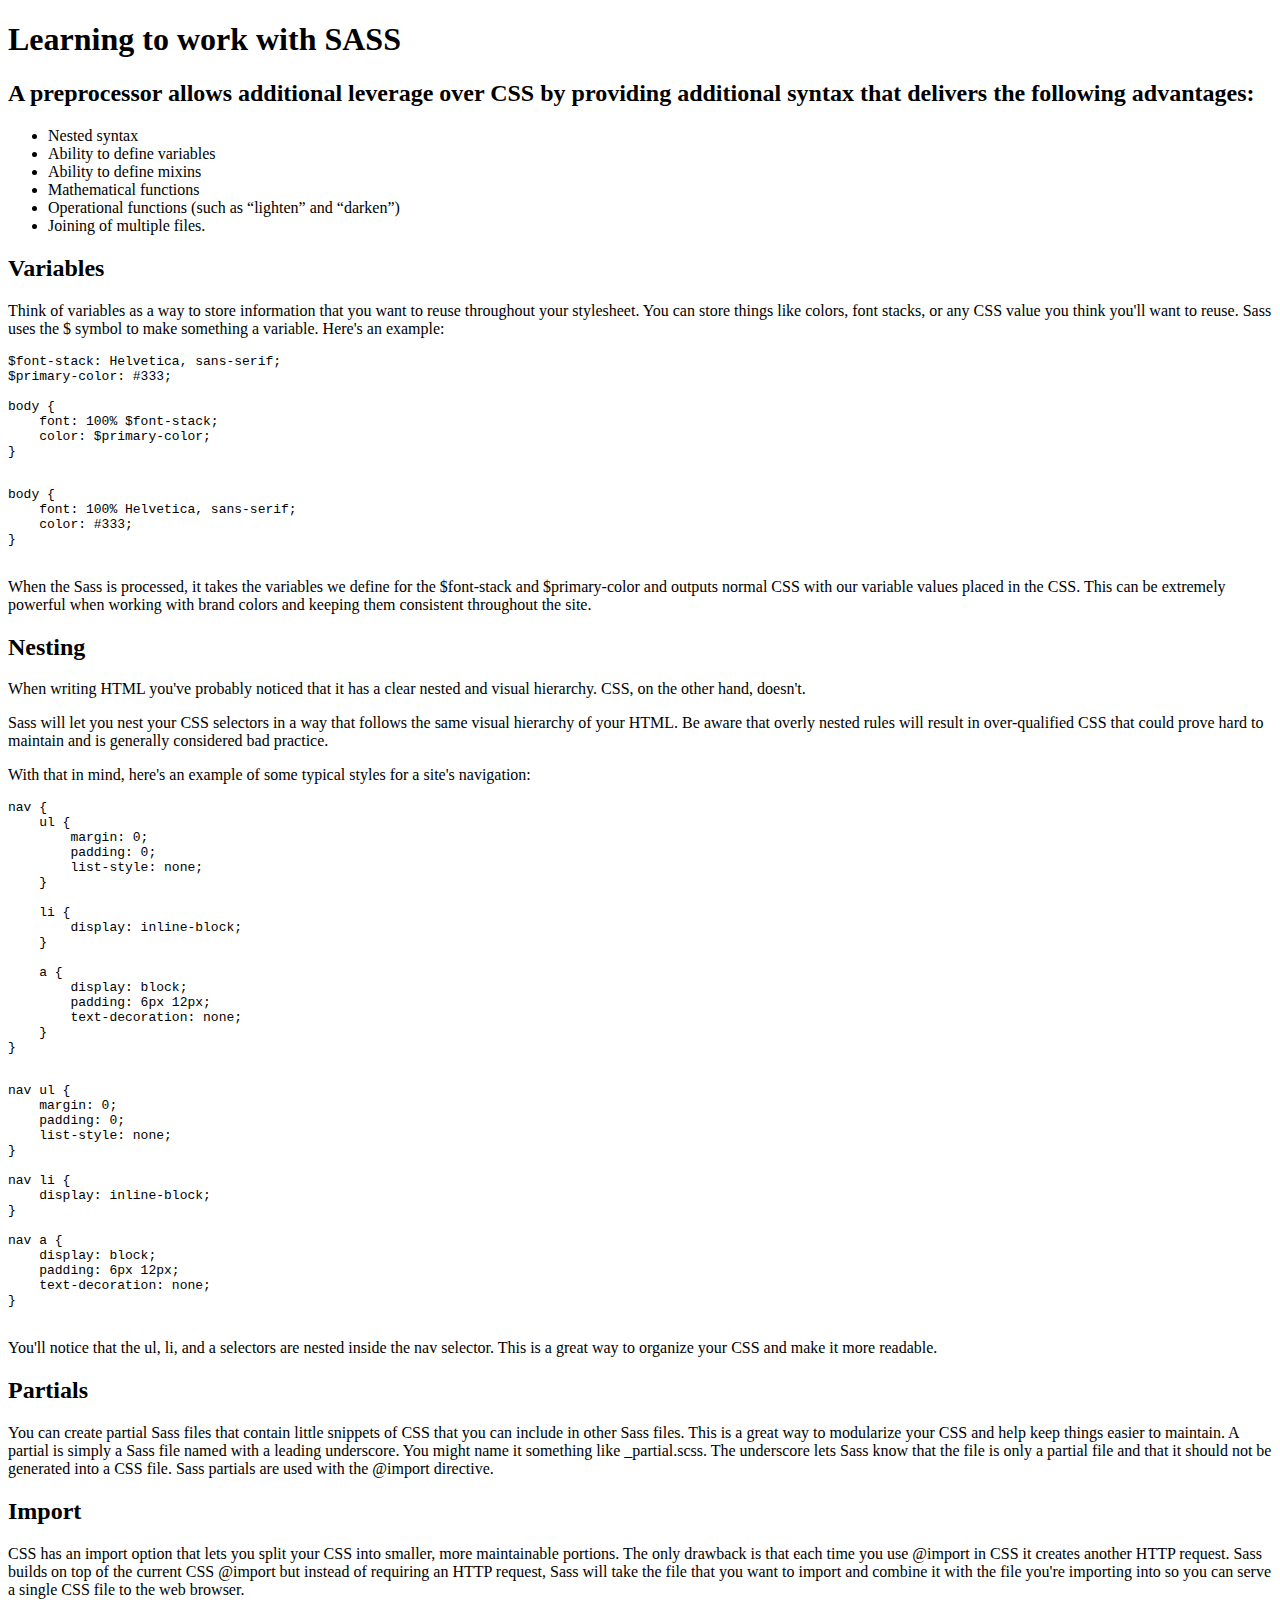
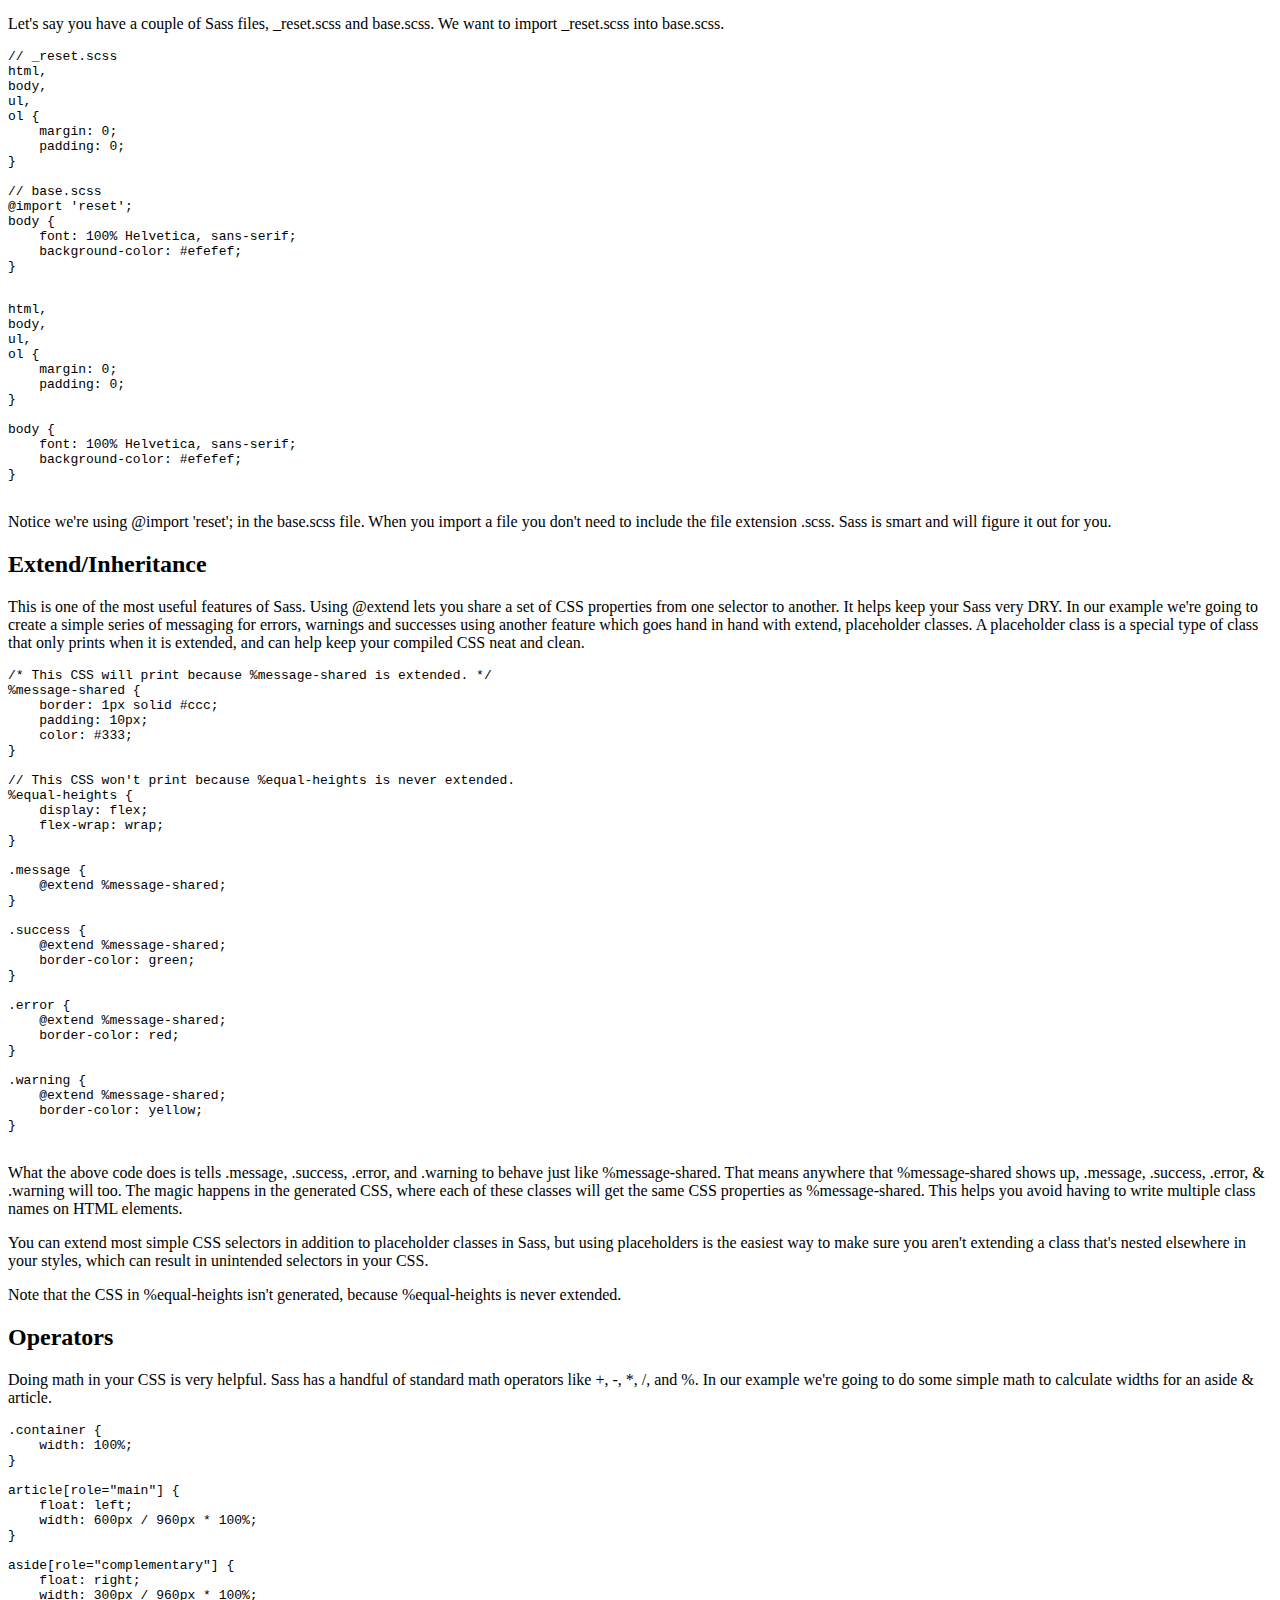
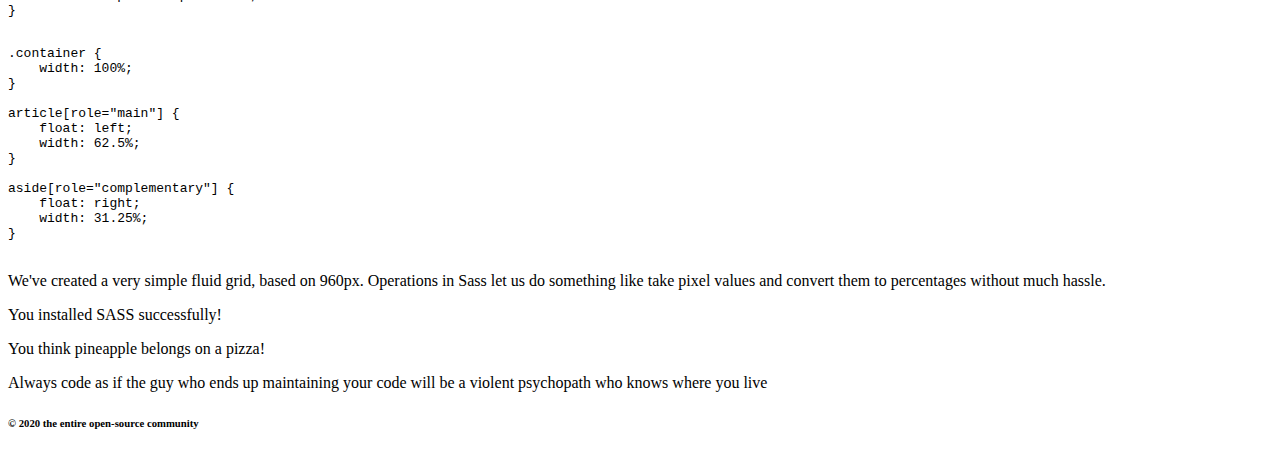
==== index.html @ 29b3c34b "STYLESHEET REF change path for css file for extra folder" ====
<!DOCTYPE html>
<html lang="en">
  <head>
    <meta charset="UTF-8" />
    <meta
      name="viewport"
      content="width=device-width, user-scalable=no, initial-scale=1.0, maximum-scale=1.0, minimum-scale=1.0"
    />
    <meta http-equiv="X-UA-Compatible" content="ie=edge" />
    <title>Learning to work with SASS</title>

    <link
      href="https://fonts.googleapis.com/css?family=Space+Mono&display=swap"
      rel="stylesheet"
    />

    <link href="/css/style.css" type="text/css" rel="stylesheet" />
  </head>
  <body>
    <header>
      <h1>Learning to work with SASS</h1>
    </header>

    <article>
      <section id="selling-points">
        <h2>
          A preprocessor allows additional leverage over CSS by providing
          additional syntax that delivers the following advantages:
        </h2>

        <ul>
          <li>Nested syntax</li>
          <li>Ability to define variables</li>
          <li>Ability to define mixins</li>
          <li>Mathematical functions</li>
          <li>Operational functions (such as “lighten” and “darken”)</li>
          <li>Joining of multiple files.</li>
        </ul>
      </section>

      <section>
        <h2>Variables</h2>
        <p>
          Think of variables as a way to store information that you want to
          reuse throughout your stylesheet. You can store things like colors,
          font stacks, or any CSS value you think you'll want to reuse. Sass
          uses the $ symbol to make something a variable. Here's an example:
        </p>

        <section>
          <pre class="before">
$font-stack: Helvetica, sans-serif;
$primary-color: #333;

body {
    font: 100% $font-stack;
    color: $primary-color;
}
          </pre>
          <pre class="after">
body {
    font: 100% Helvetica, sans-serif;
    color: #333;
}
          </pre>
        </section>

        <p>
          When the Sass is processed, it takes the variables we define for the
          $font-stack and $primary-color and outputs normal CSS with our
          variable values placed in the CSS. This can be extremely powerful when
          working with brand colors and keeping them consistent throughout the
          site.
        </p>
      </section>

      <section>
        <h2>Nesting</h2>
        <p>
          When writing HTML you've probably noticed that it has a clear nested
          and visual hierarchy. CSS, on the other hand, doesn't.
        </p>

        <p>
          Sass will let you nest your CSS selectors in a way that follows the
          same visual hierarchy of your HTML. Be aware that overly nested rules
          will result in over-qualified CSS that could prove hard to maintain
          and is generally considered bad practice.
        </p>

        <p>
          With that in mind, here's an example of some typical styles for a
          site's navigation:
        </p>

        <section>
          <pre class="before">
nav {
    ul {
        margin: 0;
        padding: 0;
        list-style: none;
    }

    li {
        display: inline-block;
    }

    a {
        display: block;
        padding: 6px 12px;
        text-decoration: none;
    }
}
          </pre>
          <pre class="after">
nav ul {
    margin: 0;
    padding: 0;
    list-style: none;
}

nav li {
    display: inline-block;
}

nav a {
    display: block;
    padding: 6px 12px;
    text-decoration: none;
}
          </pre>
        </section>

        <p>
          You'll notice that the ul, li, and a selectors are nested inside the
          nav selector. This is a great way to organize your CSS and make it
          more readable.
        </p>
      </section>
      <section>
        <h2>Partials</h2>
        <p>
          You can create partial Sass files that contain little snippets of CSS
          that you can include in other Sass files. This is a great way to
          modularize your CSS and help keep things easier to maintain. A partial
          is simply a Sass file named with a leading underscore. You might name
          it something like _partial.scss. The underscore lets Sass know that
          the file is only a partial file and that it should not be generated
          into a CSS file. Sass partials are used with the @import directive.
        </p>
      </section>
      <section>
        <h2>Import</h2>
        <p>
          CSS has an import option that lets you split your CSS into smaller,
          more maintainable portions. The only drawback is that each time you
          use @import in CSS it creates another HTTP request. Sass builds on top
          of the current CSS @import but instead of requiring an HTTP request,
          Sass will take the file that you want to import and combine it with
          the file you're importing into so you can serve a single CSS file to
          the web browser.
        </p>

        <p>
          Let's say you have a couple of Sass files, _reset.scss and base.scss.
          We want to import _reset.scss into base.scss.
        </p>

        <section>
          <pre class="before">
// _reset.scss
html,
body,
ul,
ol {
    margin: 0;
    padding: 0;
}

// base.scss
@import 'reset';
body {
    font: 100% Helvetica, sans-serif;
    background-color: #efefef;
}
          </pre>
          <pre class="after">
html,
body,
ul,
ol {
    margin: 0;
    padding: 0;
}

body {
    font: 100% Helvetica, sans-serif;
    background-color: #efefef;
}
          </pre>
        </section>

        <p>
          Notice we're using @import 'reset'; in the base.scss file. When you
          import a file you don't need to include the file extension .scss. Sass
          is smart and will figure it out for you.
        </p>
      </section>
      <section>
        <h2>Extend/Inheritance</h2>
        <p>
          This is one of the most useful features of Sass. Using @extend lets
          you share a set of CSS properties from one selector to another. It
          helps keep your Sass very DRY. In our example we're going to create a
          simple series of messaging for errors, warnings and successes using
          another feature which goes hand in hand with extend, placeholder
          classes. A placeholder class is a special type of class that only
          prints when it is extended, and can help keep your compiled CSS neat
          and clean.
        </p>
        <section>
          <pre>
/* This CSS will print because %message-shared is extended. */
%message-shared {
    border: 1px solid #ccc;
    padding: 10px;
    color: #333;
}

// This CSS won't print because %equal-heights is never extended.
%equal-heights {
    display: flex;
    flex-wrap: wrap;
}

.message {
    @extend %message-shared;
}

.success {
    @extend %message-shared;
    border-color: green;
}

.error {
    @extend %message-shared;
    border-color: red;
}

.warning {
    @extend %message-shared;
    border-color: yellow;
}
          </pre>

          <p>
            What the above code does is tells .message, .success, .error, and
            .warning to behave just like %message-shared. That means anywhere
            that %message-shared shows up, .message, .success, .error, &
            .warning will too. The magic happens in the generated CSS, where
            each of these classes will get the same CSS properties as
            %message-shared. This helps you avoid having to write multiple class
            names on HTML elements.
          </p>

          <p>
            You can extend most simple CSS selectors in addition to placeholder
            classes in Sass, but using placeholders is the easiest way to make
            sure you aren't extending a class that's nested elsewhere in your
            styles, which can result in unintended selectors in your CSS.
          </p>
          <p>
            Note that the CSS in %equal-heights isn't generated, because
            %equal-heights is never extended.
          </p>
        </section>
      </section>
      <section>
        <h2>Operators</h2>
        <p>
          Doing math in your CSS is very helpful. Sass has a handful of standard
          math operators like +, -, *, /, and %. In our example we're going to
          do some simple math to calculate widths for an aside & article.
        </p>

        <section>
          <pre class="before">
.container {
    width: 100%;
}

article[role="main"] {
    float: left;
    width: 600px / 960px * 100%;
}

aside[role="complementary"] {
    float: right;
    width: 300px / 960px * 100%;
}
          </pre>
          <pre class="after">
.container {
    width: 100%;
}

article[role="main"] {
    float: left;
    width: 62.5%;
}

aside[role="complementary"] {
    float: right;
    width: 31.25%;
}
          </pre>
        </section>

        <p>
          We've created a very simple fluid grid, based on 960px. Operations in
          Sass let us do something like take pixel values and convert them to
          percentages without much hassle.
        </p>
      </section>
    </article>

    <p class="success">
      You installed SASS successfully!
    </p>
    <p class="error">
      You think pineapple belongs on a pizza!
    </p>
    <p class="warning">
      Always code as if the guy who ends up maintaining your code will be a
      violent psychopath who knows where you live
    </p>

    <footer>
      <h6>&copy; 2020 the entire open-source community</h6>
    </footer>
  </body>
</html>
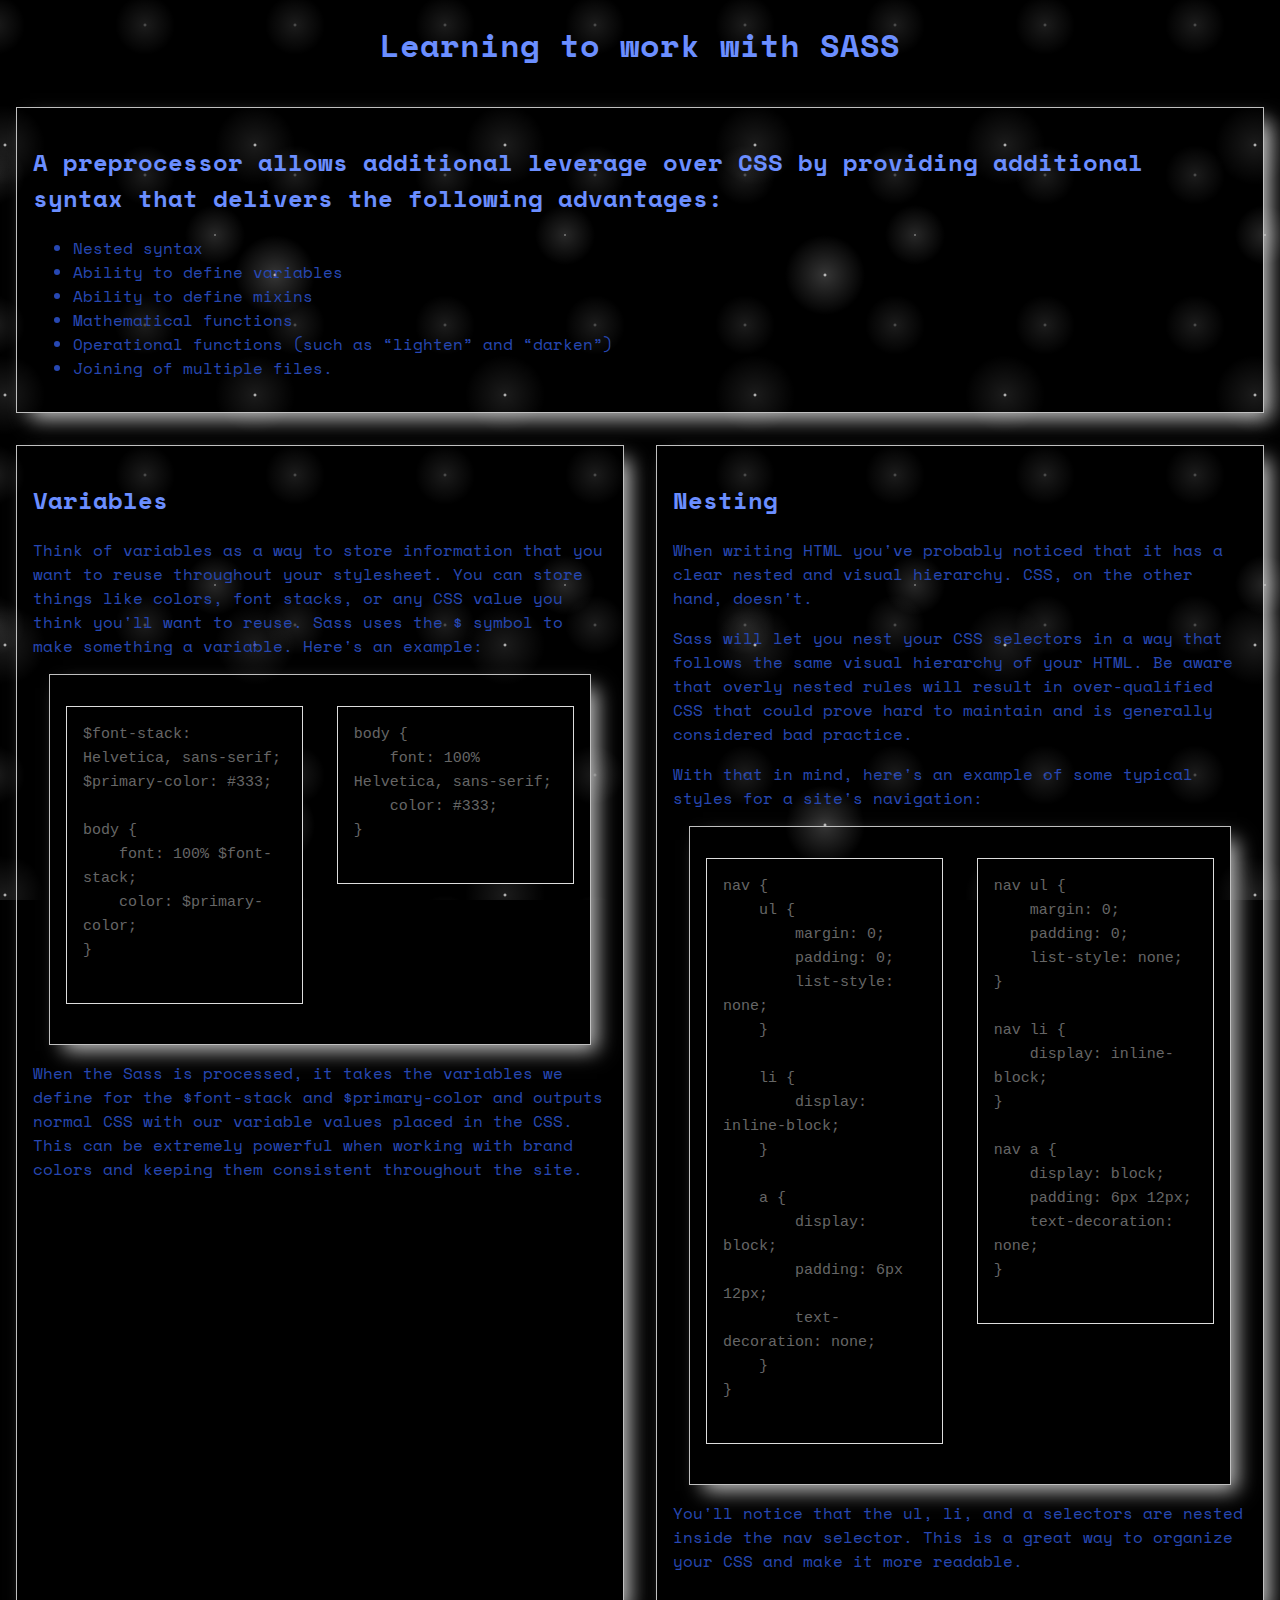
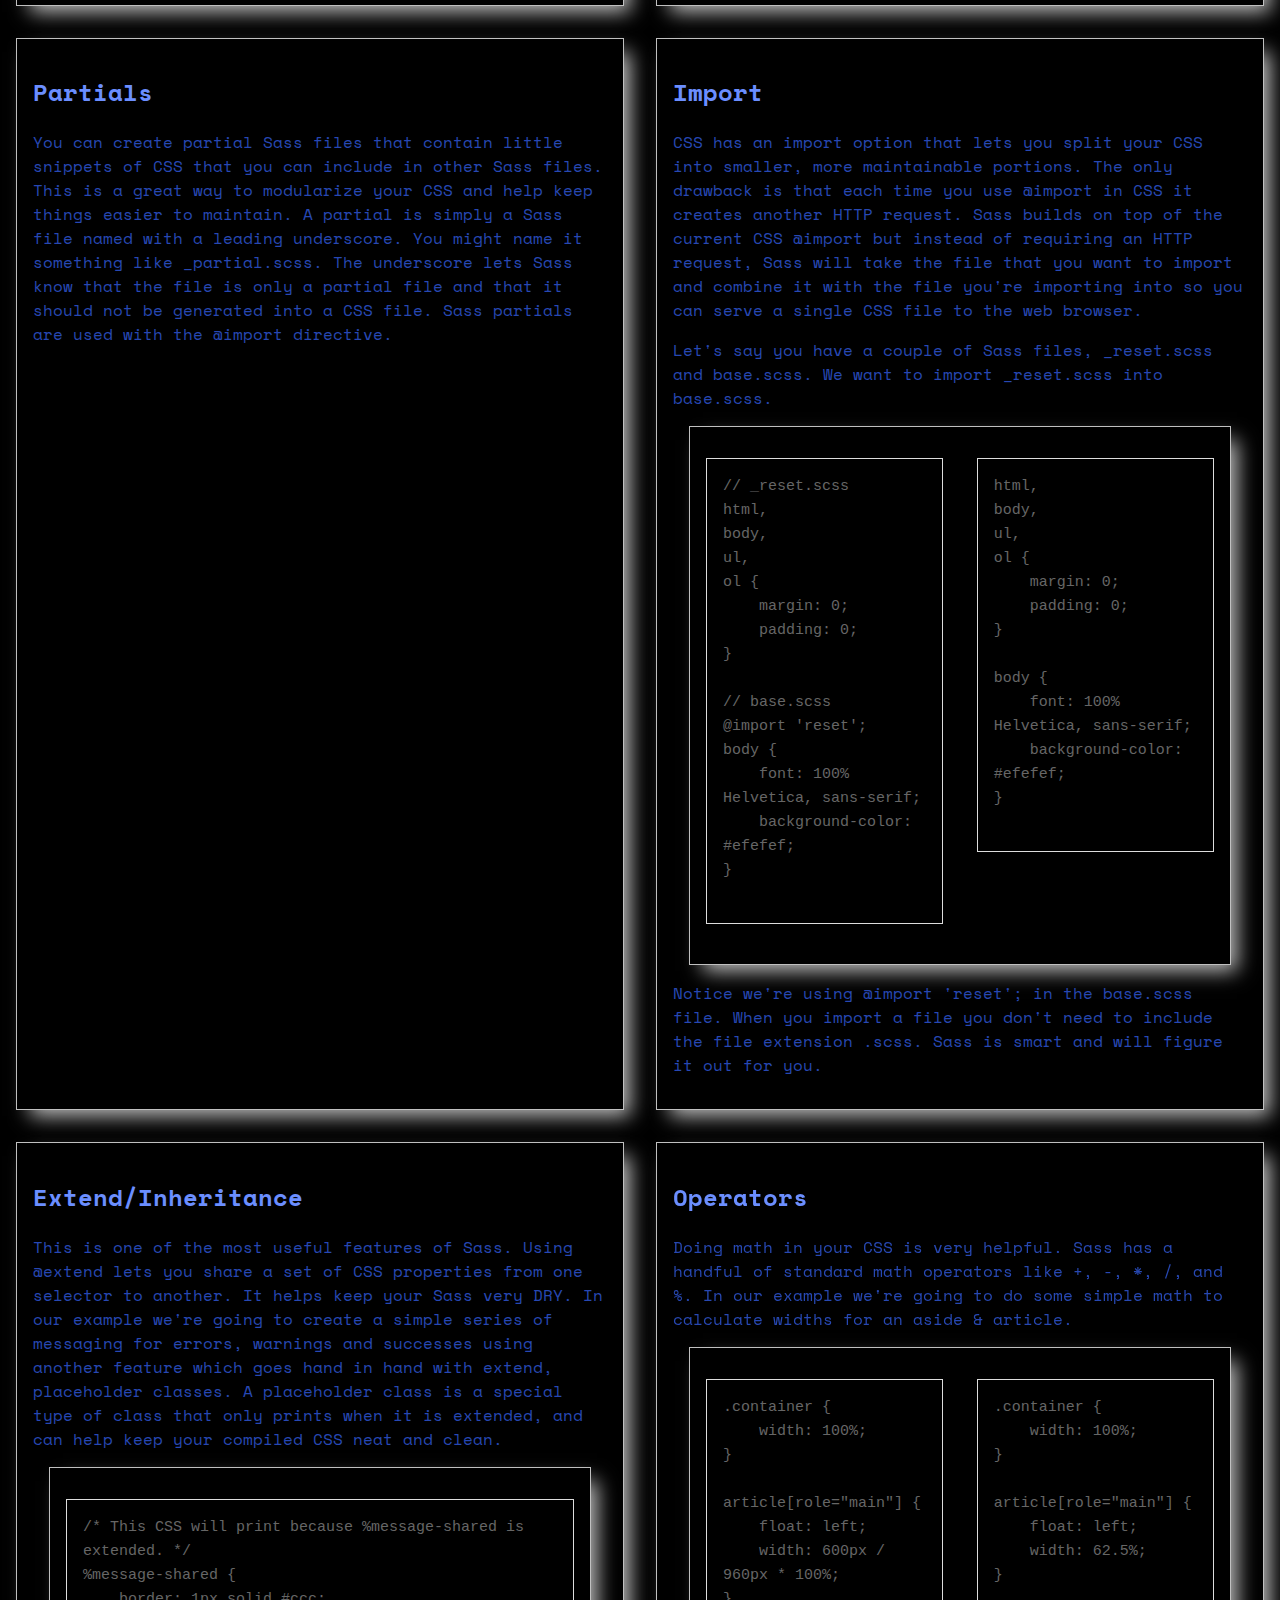
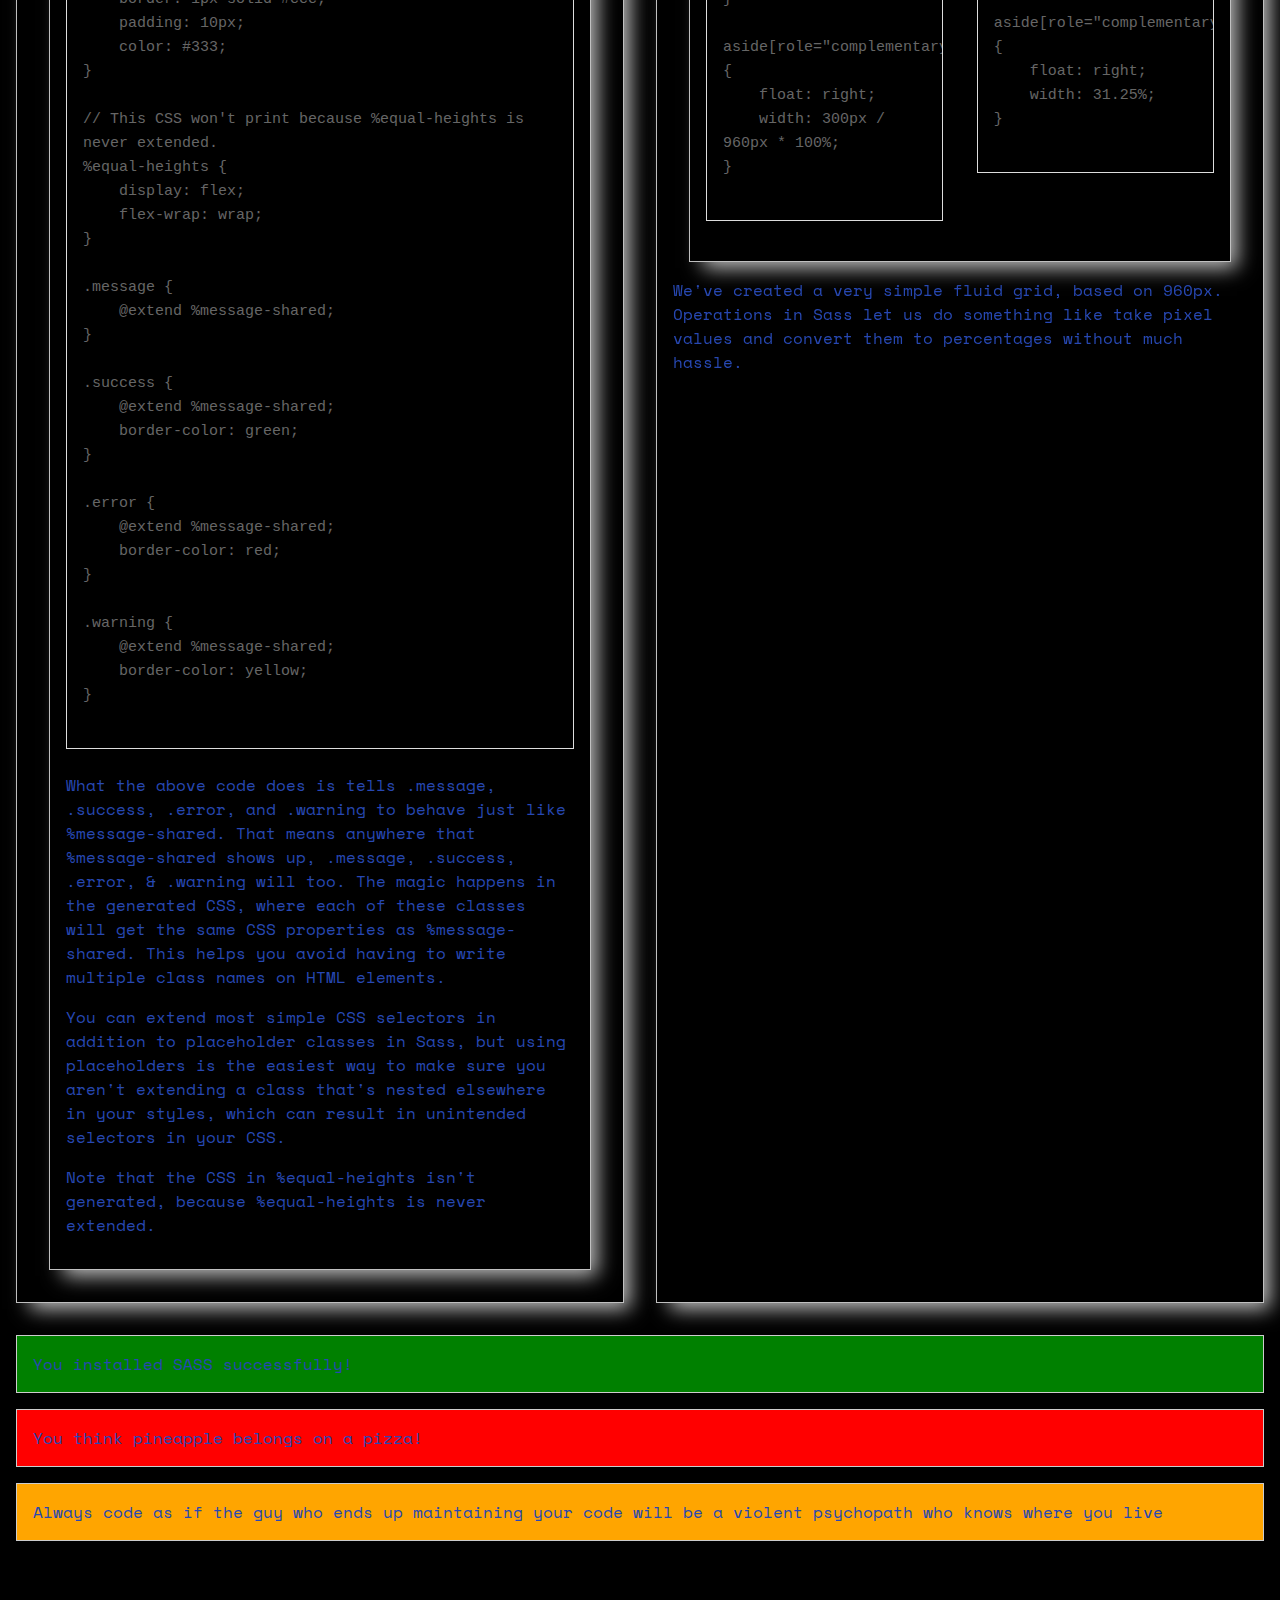
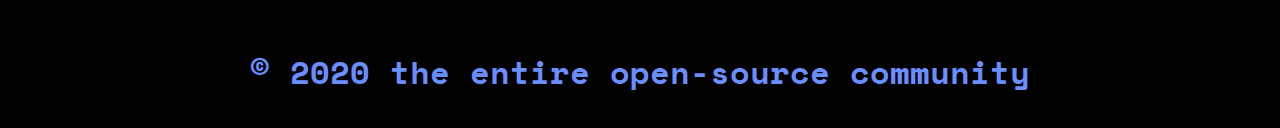
==== commit 3d4fc955: "full reset of files, scss not working" ====
--- a/index.html
+++ b/index.html
@@ -14,7 +14,7 @@
       rel="stylesheet"
     />
 
-    <link href="/css/style.css" type="text/css" rel="stylesheet" />
+    <link href="css/style.css" type="text/css" rel="stylesheet" />
   </head>
   <body>
     <header>
--- a/css/style.css
+++ b/css/style.css
@@ -0,0 +1,111 @@
+body {
+  font: 100% "Space Mono", monospace;
+  color: #2748b3;
+  margin: 0px;
+  padding: 0px;
+  background-color: #000;
+  background-image: radial-gradient(
+      #fff,
+      rgba(255, 255, 255, 0.2) 2px,
+      transparent 40px
+    ),
+    radial-gradient(#fff, rgba(255, 255, 255, 0.15) 1px, transparent 30px),
+    radial-gradient(#fff, rgba(255, 255, 255, 0.1) 2px, transparent 40px),
+    radial-gradient(
+      rgba(255, 255, 255, 0.4),
+      rgba(255, 255, 255, 0.1) 2px,
+      transparent 30px
+    );
+  background-size: 550px 550px, 350px 350px, 250px 250px, 150px 150px;
+  background-position: 0 0, 40px 60px, 130px 270px, 70px 100px;
+  background-attachment: fixed;
+}
+
+article {
+  display: flex;
+  flex-wrap: wrap;
+}
+
+article section {
+  flex-grow: 1;
+  flex-basis: 45%;
+  border: 1px silver solid;
+  -webkit-box-shadow: 10px 10px 19px -4px rgba(255, 255, 255, 0.75);
+  -moz-box-shadow: 10px 10px 19px -4px rgba(255, 255, 255, 0.75);
+  box-shadow: 10px 10px 19px -4px rgba(255, 255, 255, 0.75);
+  padding: 16px;
+  margin: 16px;
+  clear: both;
+  overflow: auto;
+  box-sizing: border-box;
+}
+
+article section#selling-points {
+  flex-grow: 2;
+  flex-basis: 100%;
+}
+
+article pre {
+  background: #000;
+  border: 1px solid #ddd;
+  color: #666;
+  font-family: monospace;
+  font-size: 15px;
+  line-height: 1.6;
+  margin-bottom: 1.6em;
+  max-width: 100%;
+  overflow: auto;
+  padding: 16px;
+  display: block;
+  white-space: pre-wrap;
+}
+
+article pre.before {
+  float: left;
+  width: 40%;
+}
+
+article pre.after {
+  float: right;
+  width: 40%;
+}
+
+h1,
+h2,
+h6 {
+  color: #6b8eff;
+}
+
+h1 {
+  text-align: center;
+}
+
+h6 {
+  text-align: center;
+  font-size: 2em;
+  padding: 32px;
+  margin-bottom: 0px;
+}
+
+.message,
+.success,
+.error,
+.warning {
+  border: 1px solid #ccc;
+  padding: 16px;
+  margin: 16px;
+  color: #2748b3;
+  background-color: #000;
+}
+
+.success {
+  background-color: green;
+}
+
+.error {
+  background-color: red;
+}
+
+.warning {
+  background-color: orange;
+}
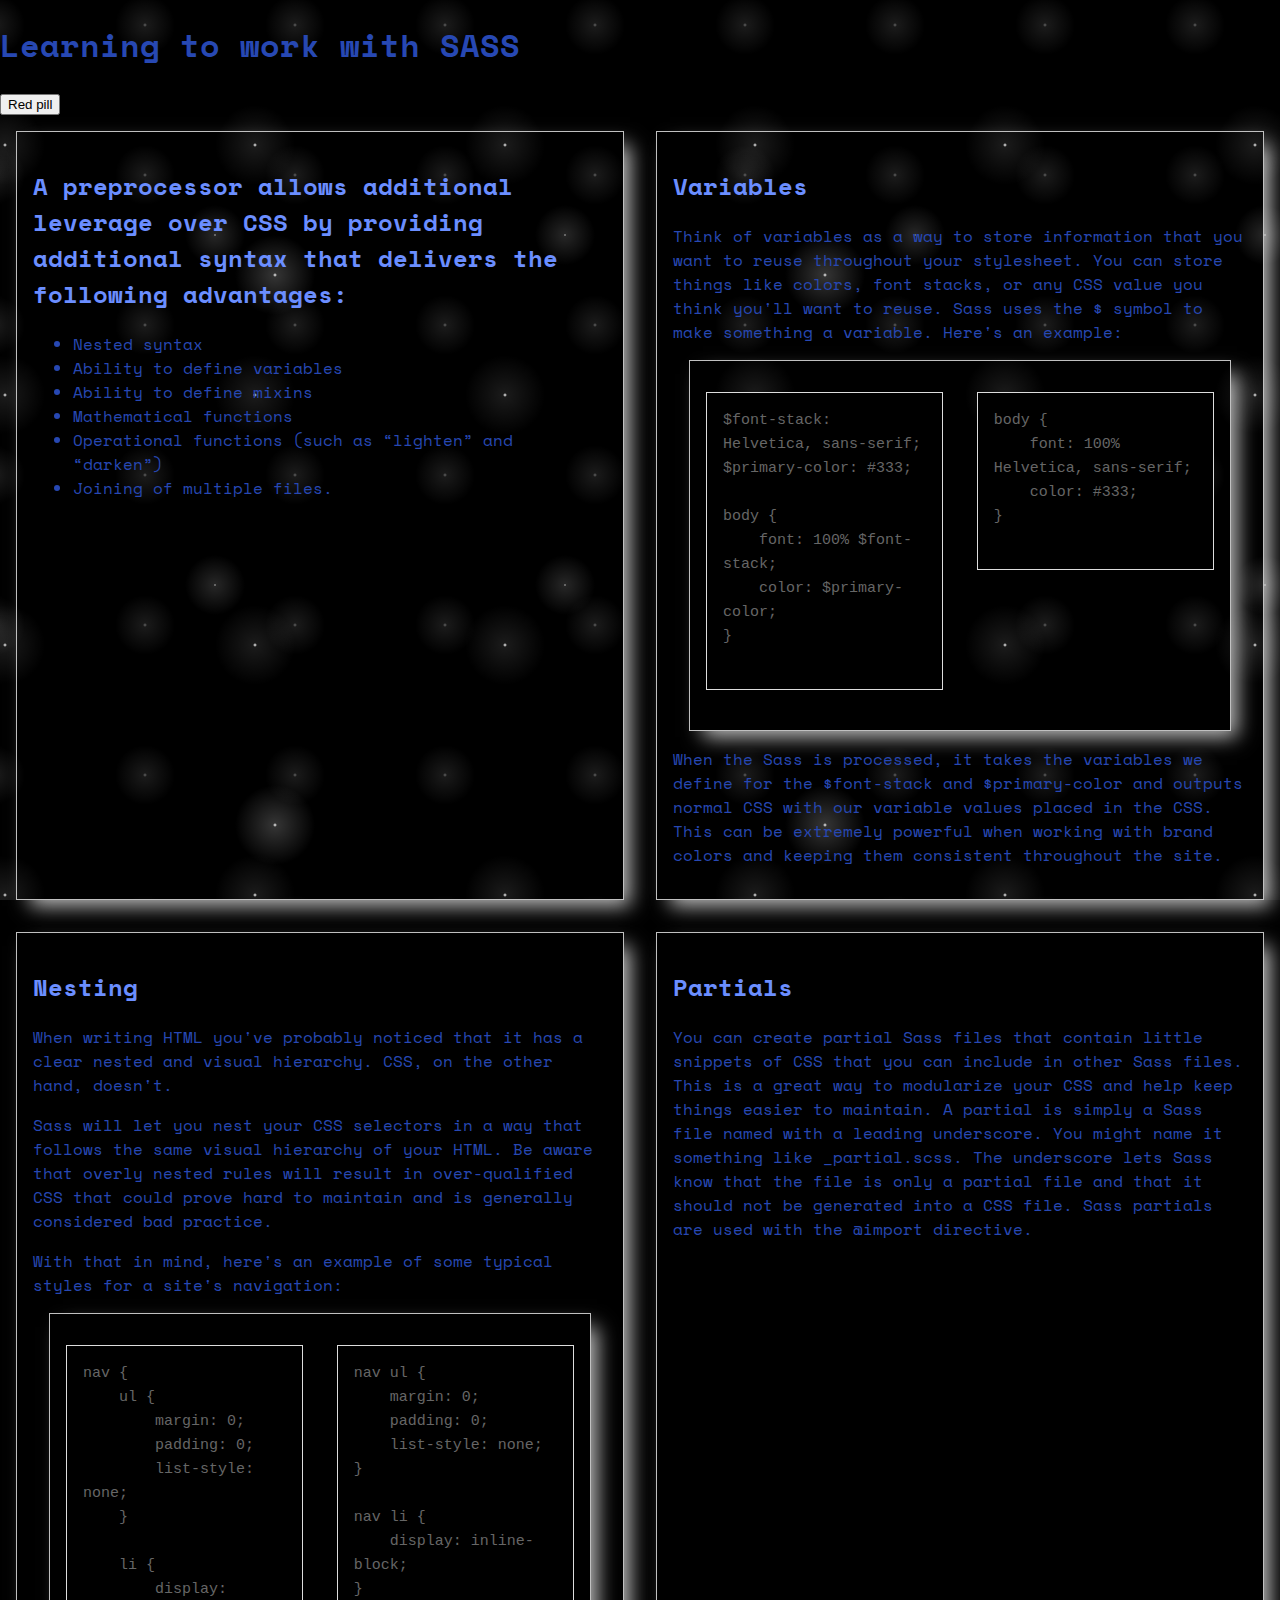
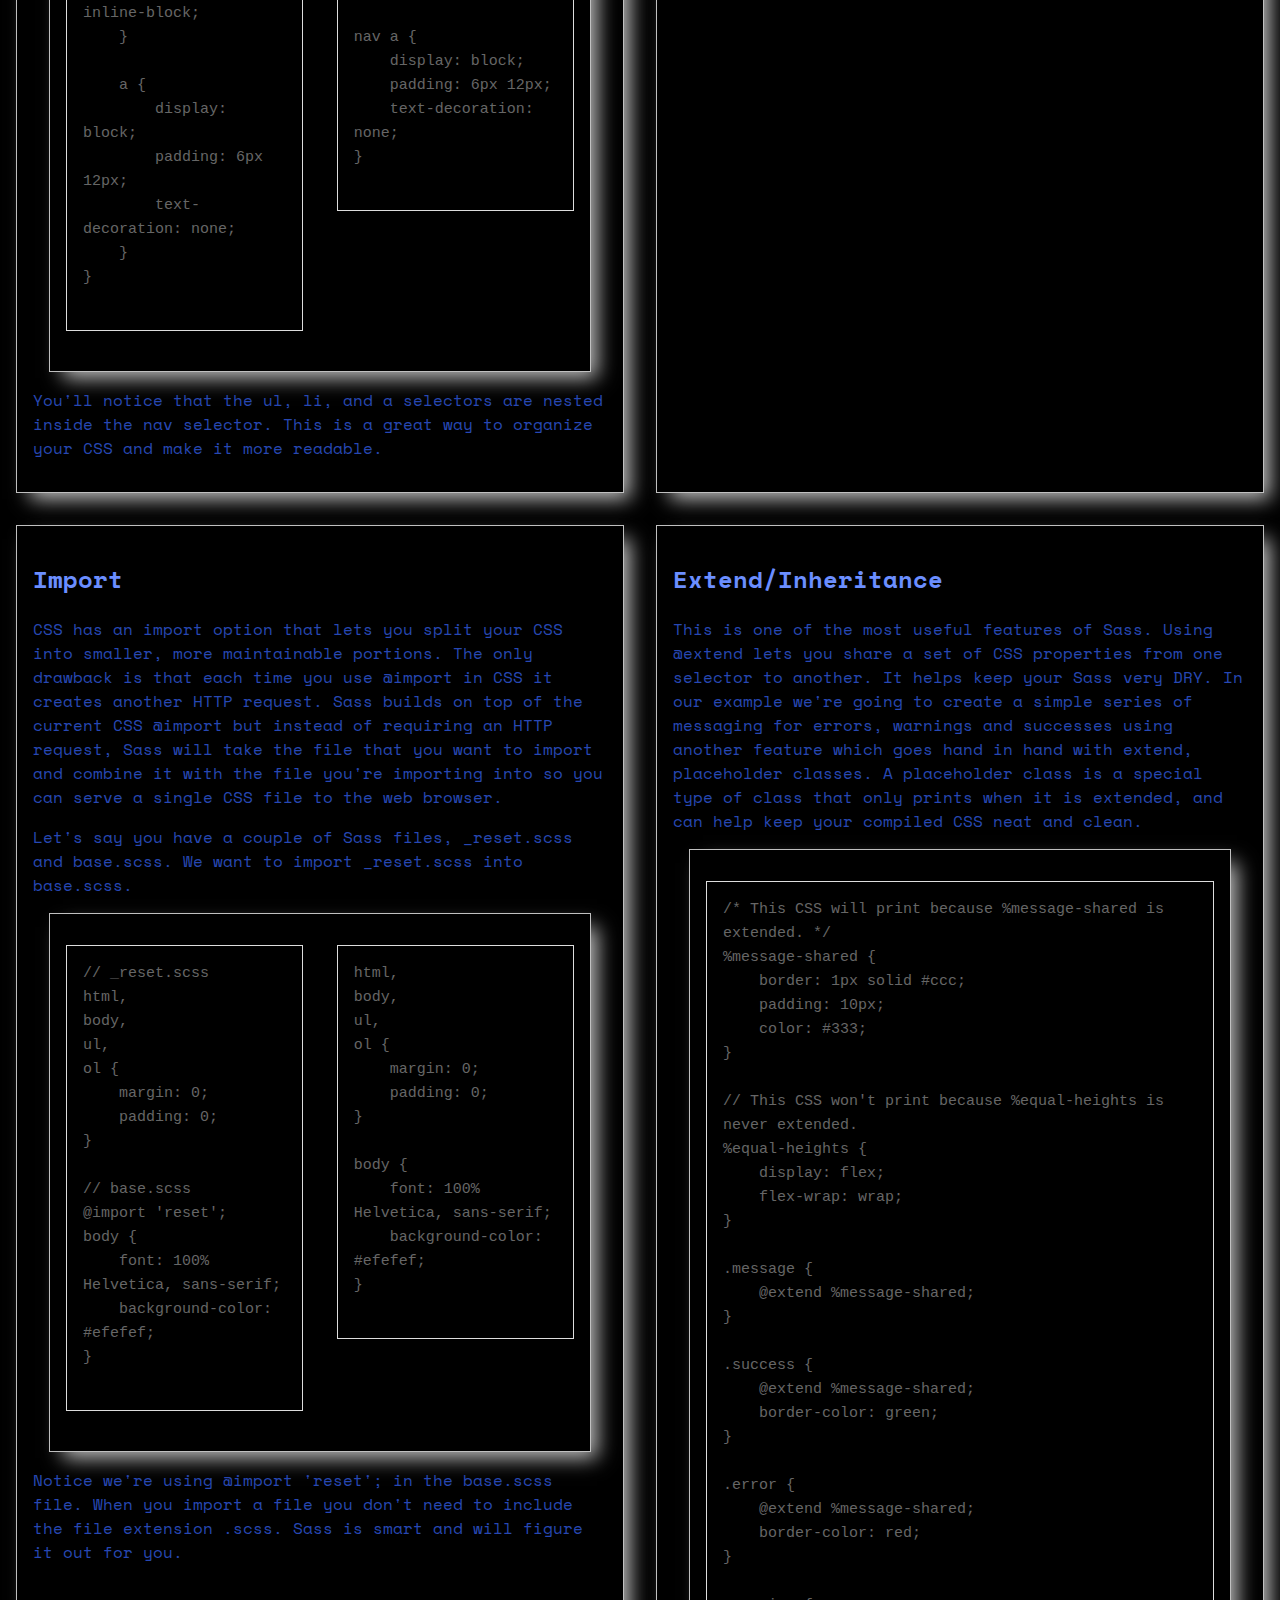
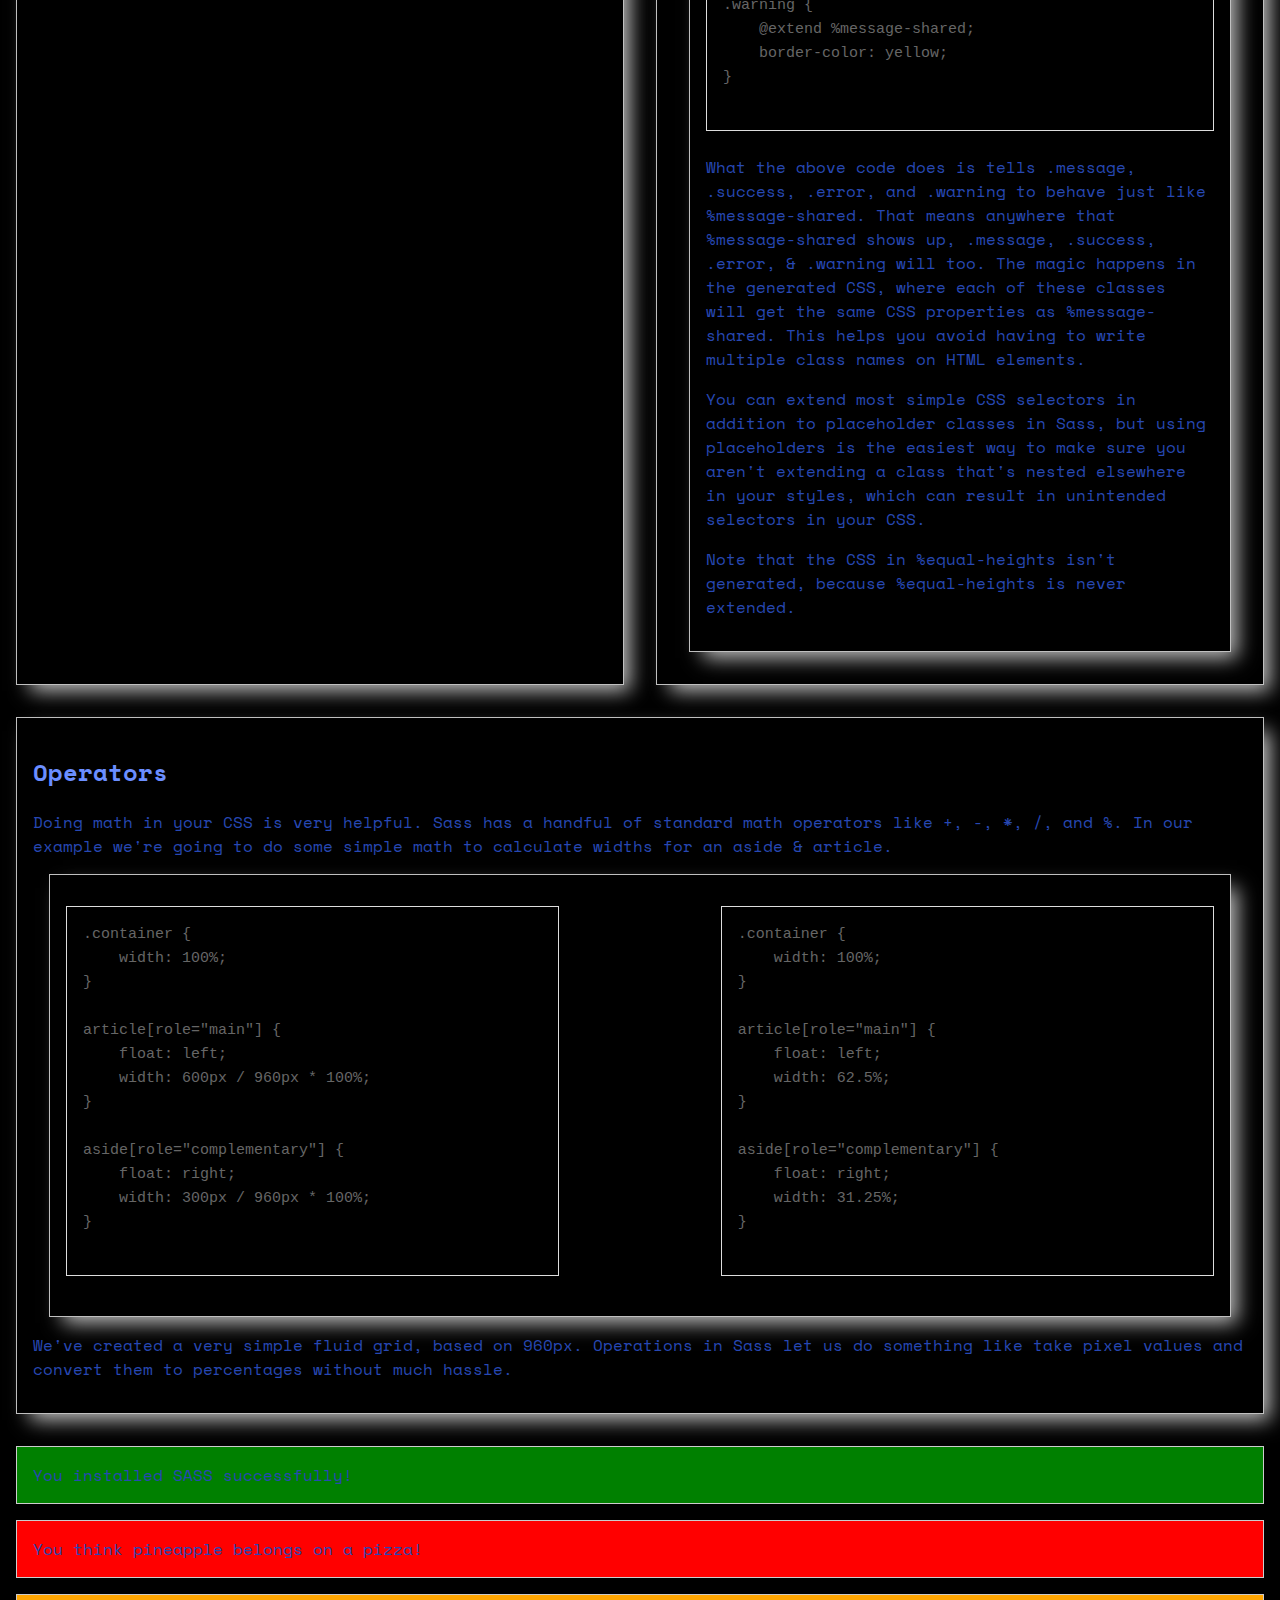
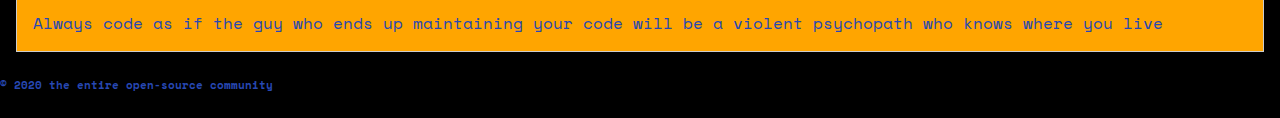
==== commit b3ff25f3: "add button in html" ====
--- a/index.html
+++ b/index.html
@@ -20,6 +20,9 @@
     <header>
       <h1>Learning to work with SASS</h1>
     </header>
+    <button class="button">
+Red pill
+    </button>
 
     <article>
       <section id="selling-points">
--- a/css/style.css
+++ b/css/style.css
@@ -4,45 +4,39 @@
   margin: 0px;
   padding: 0px;
   background-color: #000;
-  background-image: radial-gradient(
-      #fff,
-      rgba(255, 255, 255, 0.2) 2px,
-      transparent 40px
-    ),
-    radial-gradient(#fff, rgba(255, 255, 255, 0.15) 1px, transparent 30px),
-    radial-gradient(#fff, rgba(255, 255, 255, 0.1) 2px, transparent 40px),
-    radial-gradient(
-      rgba(255, 255, 255, 0.4),
-      rgba(255, 255, 255, 0.1) 2px,
-      transparent 30px
-    );
+  background-image: radial-gradient(#fff, rgba(255, 255, 255, 0.2) 2px, transparent 40px), radial-gradient(#fff, rgba(255, 255, 255, 0.15) 1px, transparent 30px), radial-gradient(#fff, rgba(255, 255, 255, 0.1) 2px, transparent 40px), radial-gradient(rgba(255, 255, 255, 0.4), rgba(255, 255, 255, 0.1) 2px, transparent 30px);
   background-size: 550px 550px, 350px 350px, 250px 250px, 150px 150px;
   background-position: 0 0, 40px 60px, 130px 270px, 70px 100px;
   background-attachment: fixed;
 }
 
-article {
-  display: flex;
-  flex-wrap: wrap;
+.button {
+  text-align: center;
 }
 
-article section {
-  flex-grow: 1;
-  flex-basis: 45%;
-  border: 1px silver solid;
-  -webkit-box-shadow: 10px 10px 19px -4px rgba(255, 255, 255, 0.75);
-  -moz-box-shadow: 10px 10px 19px -4px rgba(255, 255, 255, 0.75);
-  box-shadow: 10px 10px 19px -4px rgba(255, 255, 255, 0.75);
-  padding: 16px;
-  margin: 16px;
-  clear: both;
-  overflow: auto;
-  box-sizing: border-box;
+article {
+  display: -webkit-box;
+  display: -ms-flexbox;
+  display: flex;
+  -ms-flex-wrap: wrap;
+      flex-wrap: wrap;
 }
 
-article section#selling-points {
-  flex-grow: 2;
-  flex-basis: 100%;
+article h2 {
+  color: #6b8eff;
+}
+
+article h1 {
+  text-align: center;
+  color: #6b8eff;
+}
+
+article h6 {
+  text-align: center;
+  font-size: 2em;
+  padding: 32px;
+  margin-bottom: 0px;
+  color: #6b8eff;
 }
 
 article pre {
@@ -70,27 +64,32 @@
   width: 40%;
 }
 
-h1,
-h2,
-h6 {
-  color: #6b8eff;
+article section {
+  -webkit-box-flex: 1;
+      -ms-flex-positive: 1;
+          flex-grow: 1;
+  -ms-flex-preferred-size: 45%;
+      flex-basis: 45%;
+  border: 1px silver solid;
+  -webkit-box-shadow: 10px 10px 19px -4px rgba(255, 255, 255, 0.75);
+  box-shadow: 10px 10px 19px -4px rgba(255, 255, 255, 0.75);
+  padding: 16px;
+  margin: 16px;
+  clear: both;
+  overflow: auto;
+  -webkit-box-sizing: border-box;
+          box-sizing: border-box;
 }
 
-h1 {
-  text-align: center;
+article section #selling-points {
+  -webkit-box-flex: 2;
+      -ms-flex-positive: 2;
+          flex-grow: 2;
+  -ms-flex-preferred-size: 100%;
+      flex-basis: 100%;
 }
 
-h6 {
-  text-align: center;
-  font-size: 2em;
-  padding: 32px;
-  margin-bottom: 0px;
-}
-
-.message,
-.success,
-.error,
-.warning {
+.message, .success, .error, .warning {
   border: 1px solid #ccc;
   padding: 16px;
   margin: 16px;
@@ -109,3 +108,4 @@
 .warning {
   background-color: orange;
 }
+/*# sourceMappingURL=style.css.map */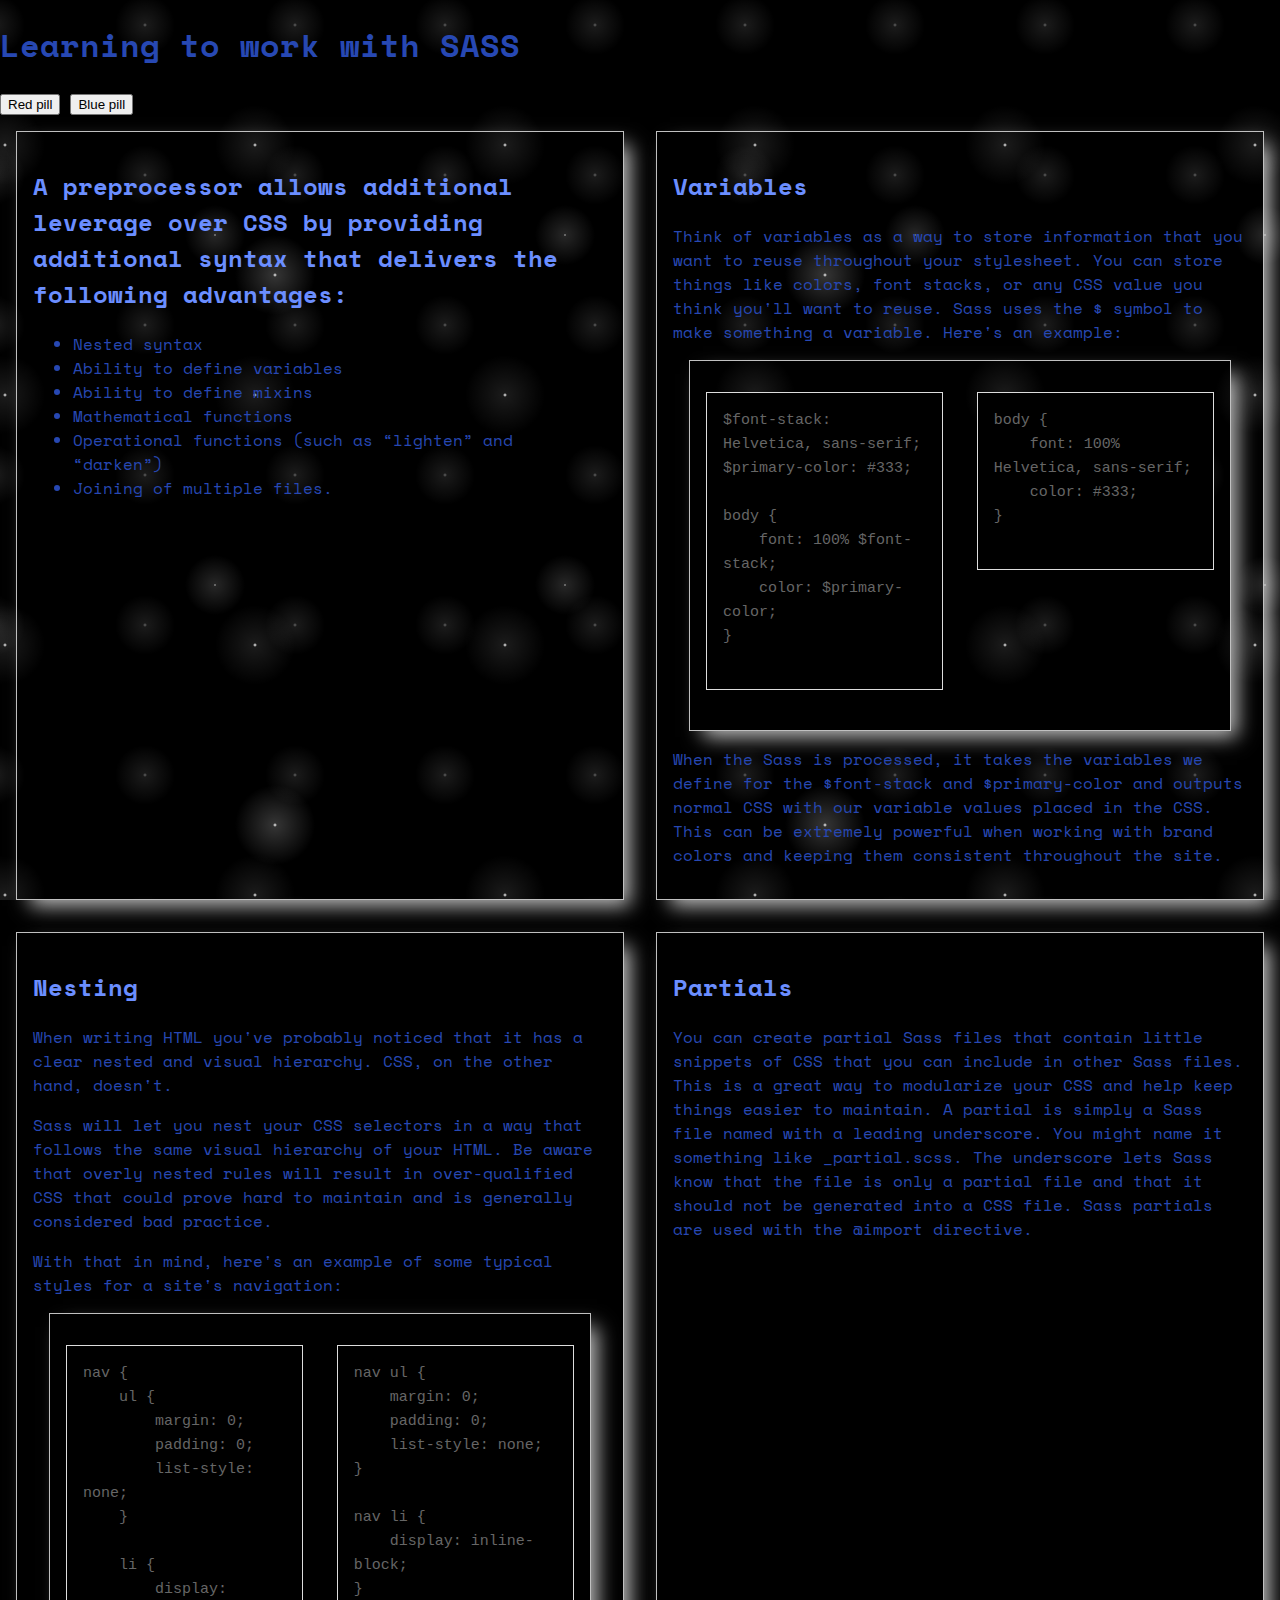
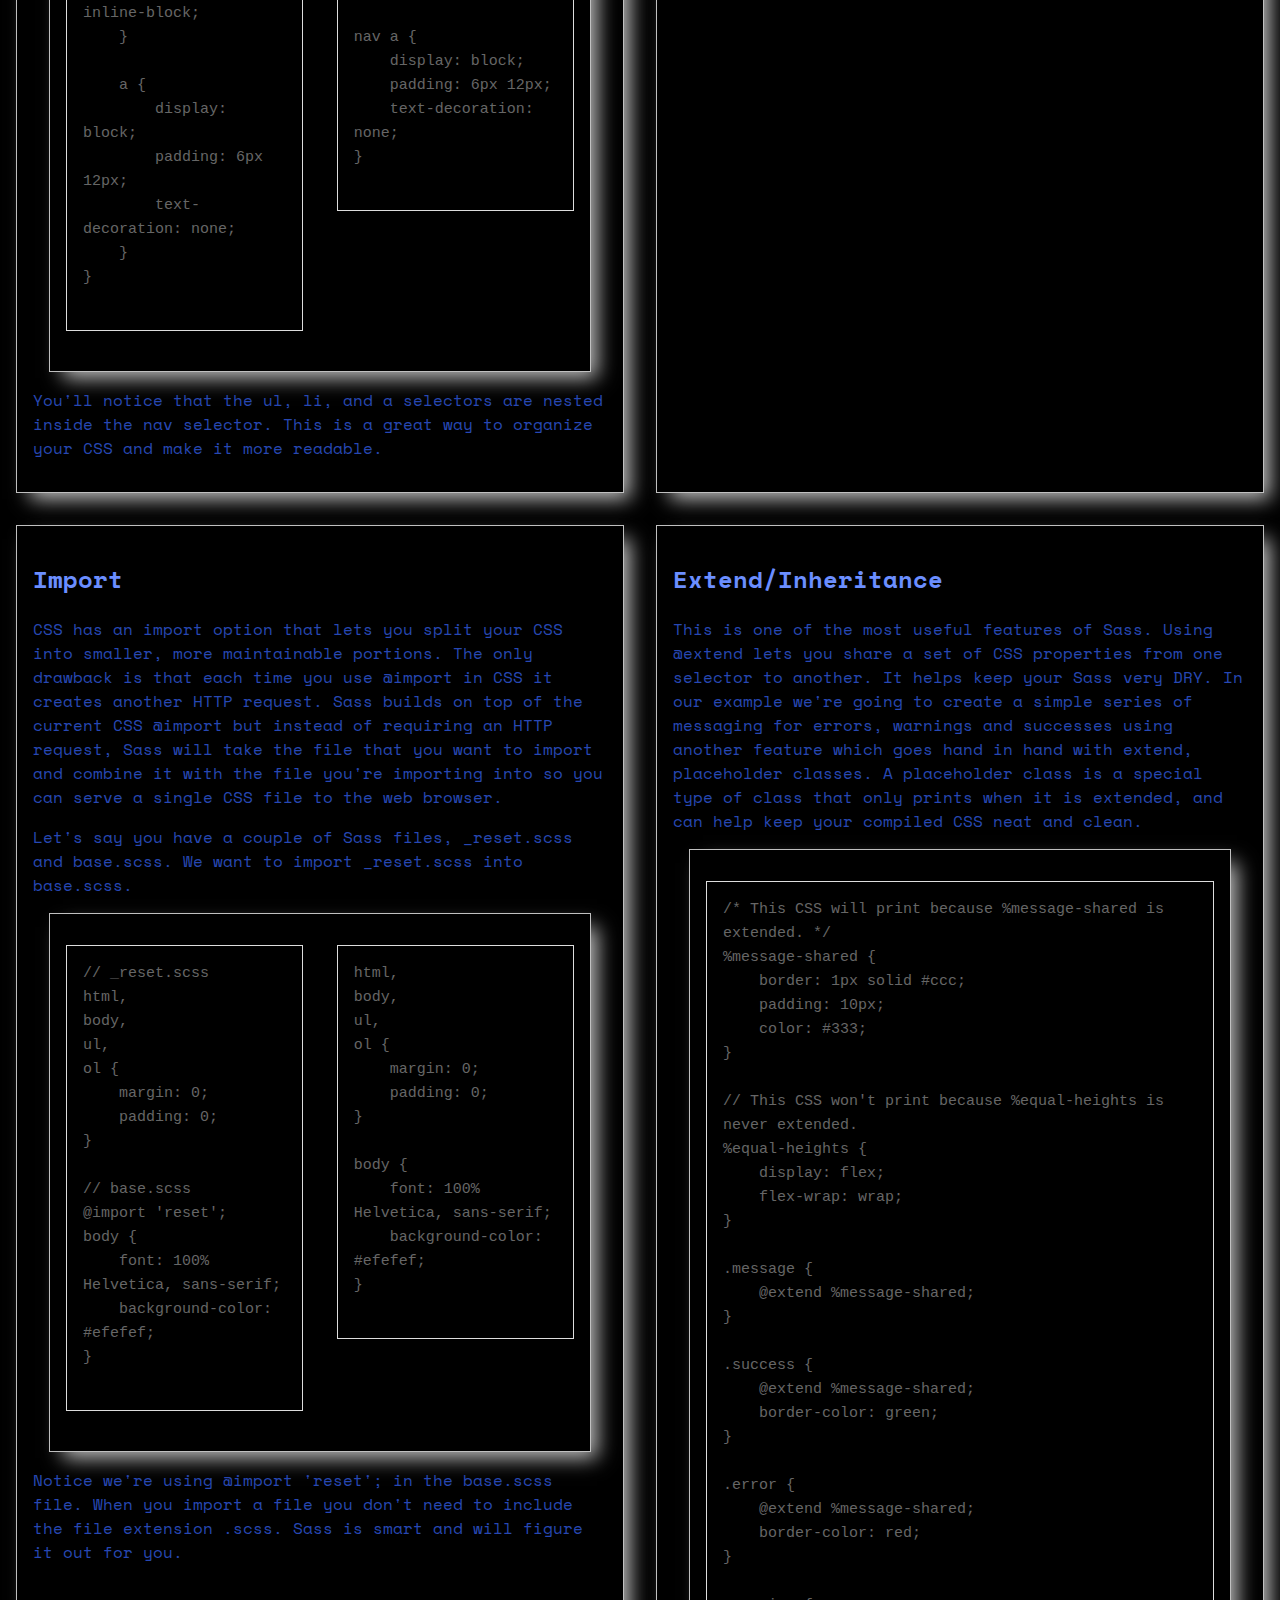
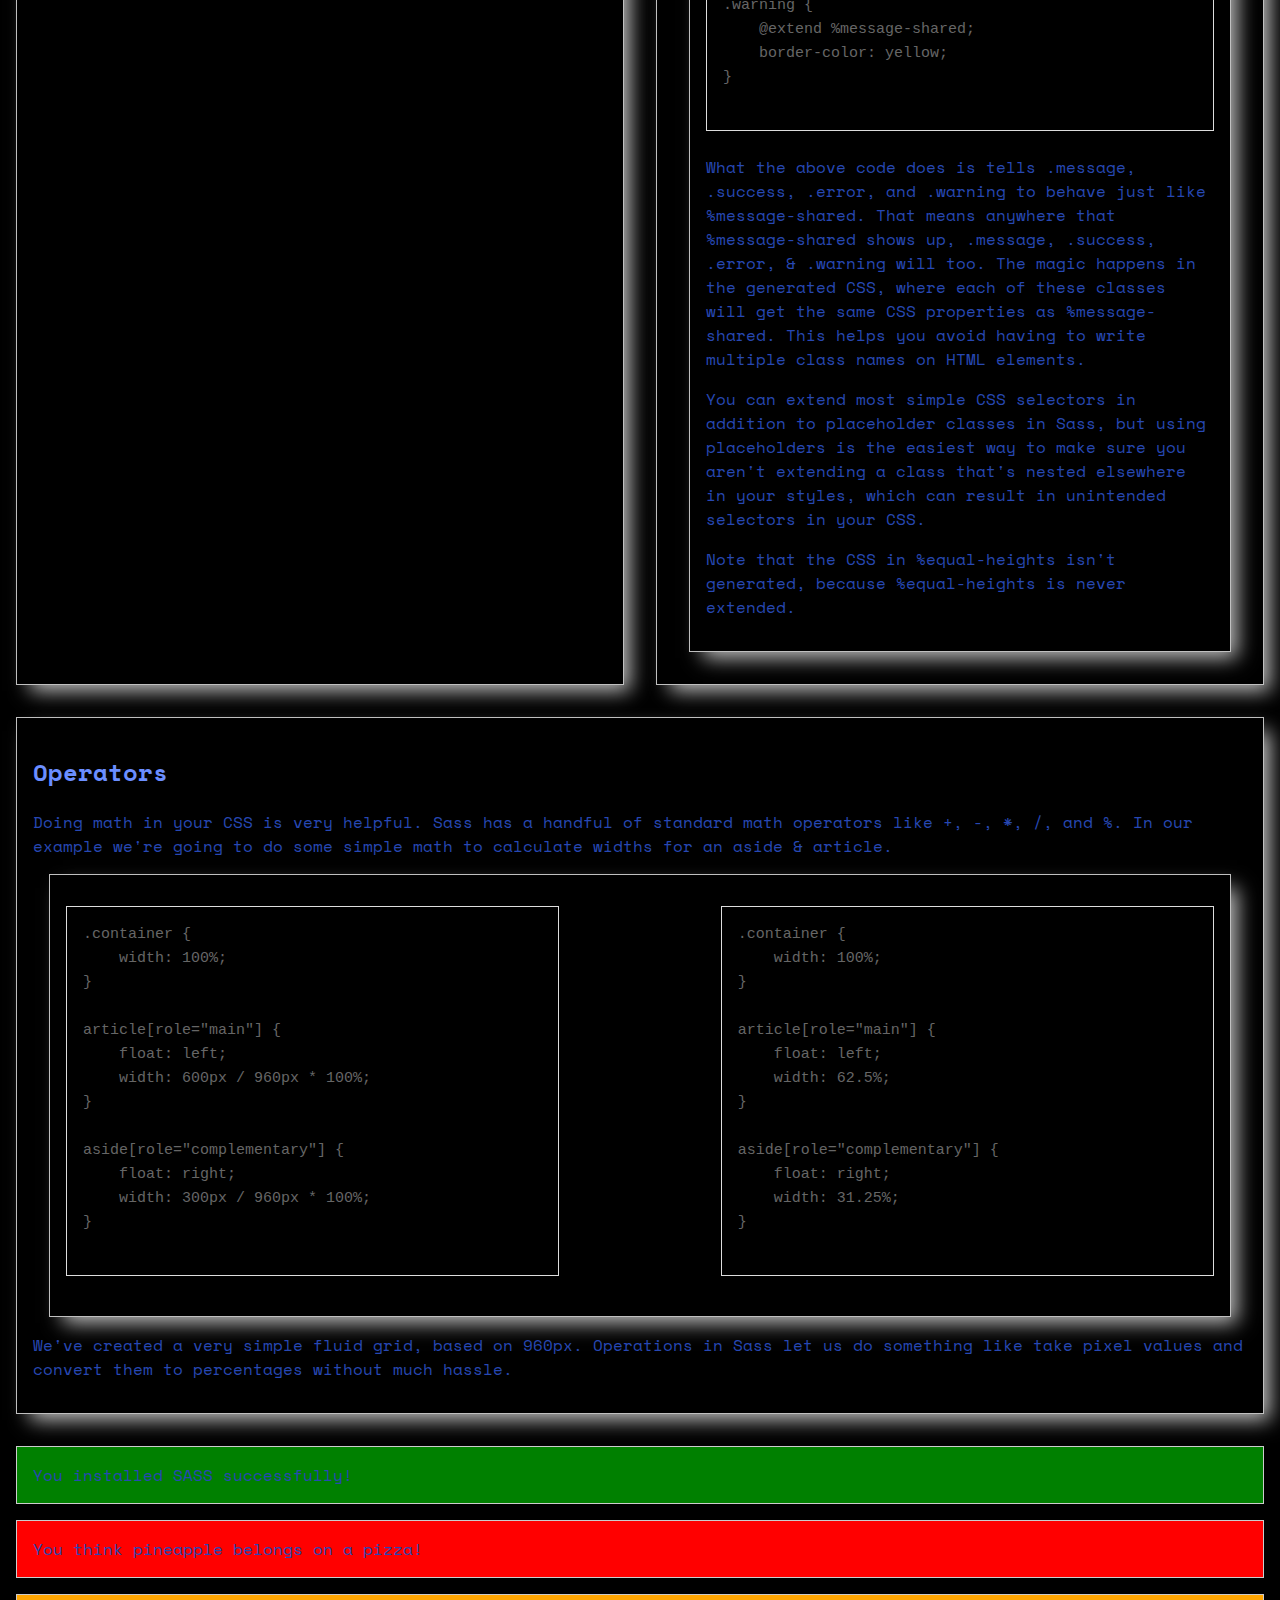
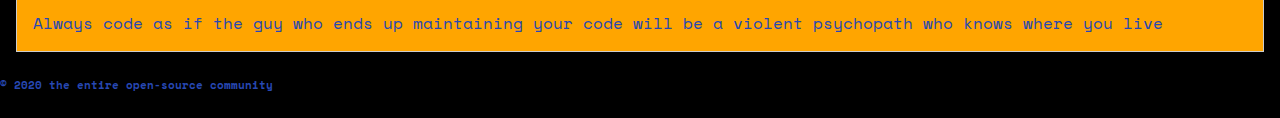
==== commit e94a711b: "add button 2" ====
--- a/index.html
+++ b/index.html
@@ -21,7 +21,10 @@
       <h1>Learning to work with SASS</h1>
     </header>
     <button class="button">
-Red pill
+    Red pill
+    </button>
+    <button class="button">
+     Blue pill
     </button>
 
     <article>
